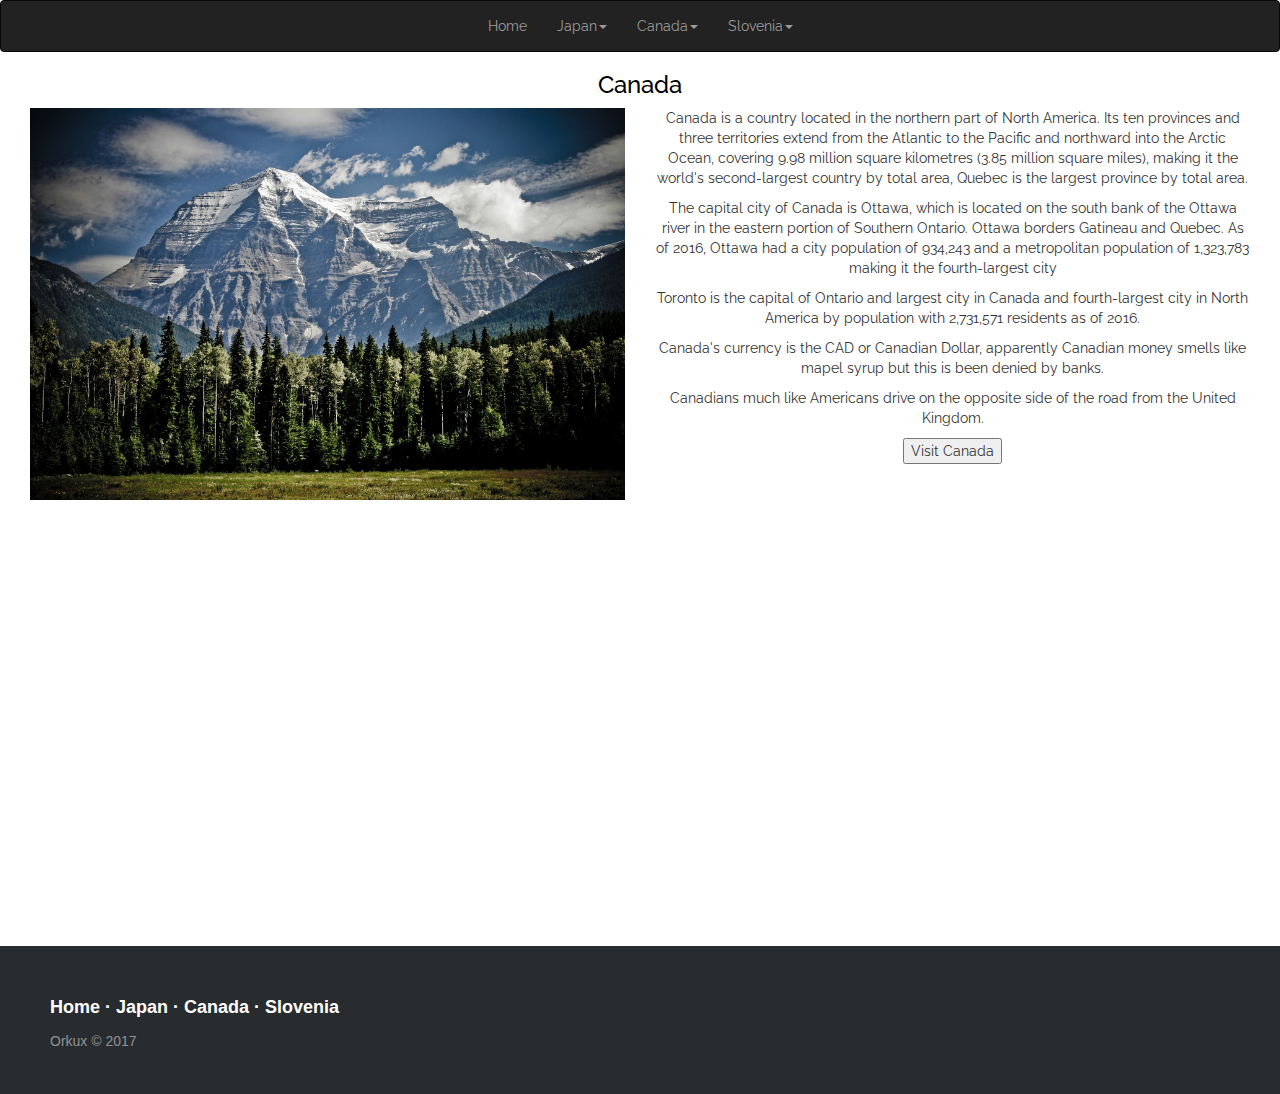
==== canada.html @ cfae04a3 "Add files via upload" ====
<!DOCTYPE html>

<hmtl>


  <head>
    <meta charset="utf-8">
    <meta http-equiv="X-UA-Compatible" content="IE=edge">
    <meta name="viewport" content="width=device-width, initial-scale=1">
    <link href="https://fonts.googleapis.com/css?family=Oswald|Raleway" rel="stylesheet">
    <link rel="stylesheet" href="css/custom.css">
    <link rel="stylesheet" href="css/bootstrap.css">
    <link rel="stylesheet" href="css/font-awesome.min.css">
    <title>Canada</title>

  </head>


  <body onload="startTime()">
    <nav class="navbar navbar-inverse">
      <div class="container-fluid">

        <div class="navbar-header">
          <button type="button" class="navbar-toggle collapsed" data-toggle="collapse" data-target="#bs-example-navbar-collapse-1" aria-expanded="false">
          <span class="sr-only">Toggle navigation</span>
          <span class="icon-bar"></span>
          <span class="icon-bar"></span>
          <span class="icon-bar"></span>
        </button>
          <a class="navbar-brand" href="Home.html">
        </a>
        </div>


        <div class="collapse navbar-collapse" id="bs-example-navbar-collapse-1">
          <ul class="nav navbar-nav">

            <li><a href="home.html">Home</a></li>
            <li class="dropdown">
              <a href="japan.html" class="dropdown-toggle" data-toggle="dropdown">Japan<span class="caret"></span></a>
              <ul class="dropdown-menu" role="menu">
                <li><a href="japan.html">Japan</a></li>
                <li><a href="Japan pages/japan converter.html">Currency converter</a></li>
                <li><a href="Japan pages/japan quiz.html">Quiz</a></li>
              </ul>
            </li>
            <li class="dropdown">
              <a href="canada.html" class="dropdown-toggle" data-toggle="dropdown">Canada<span class="caret"></span></a>
              <ul class="dropdown-menu" role="menu">
                <li class="active"><a href="canada.html">Canada</a></li>
                <li><a href="Canada Pages/canada converter.html">Currency converter</a></li>
                <li><a href="Canada Pages/canada quiz.html">Quiz</a></li>
              </ul>
              <li class="dropdown">
                <a href="slovenia.html" class="dropdown-toggle" data-toggle="dropdown">Slovenia<span class="caret"></span></a>
                <ul class="dropdown-menu" role="menu">
                  <li><a href="slovenia.html">Slovenia</a></li>
                  <li><a href="Slovenia Pages/slovenia converter.html">Currency converter</a></li>
                  <li><a href="Slovenia Pages/slovenia quiz.html">Quiz</a></li>
                </ul>
		  </ul>

        </div>
      </div>
    </nav>

    <div id="holder">
  <header>
  </header>


   <div id="body">
     <div class="container-fluid">
      <div class="row">
          <div class="col-lg-12"><center><h3>Canada</h3></center>
        </div>
    </div>
    <div class="container-fluid">
     <div class="row">
        <div class="col-lg-6"><img src="Canada Media/Mt1.jpg" class="img-responsive"  alt="A beautiful mountain view in Canada."></div>
         <div class="col-lg-6"><center><p>Canada is a country located in the northern part of North America. Its ten provinces and three territories extend from the Atlantic to the Pacific and northward into the Arctic Ocean, covering 9.98 million square kilometres (3.85 million square miles), making it the world's second-largest country by total area, Quebec is the largest province by total area.</p>
         <p>The capital city of Canada is Ottawa, which is located on the south bank of the Ottawa river in the eastern portion of Southern Ontario. Ottawa borders Gatineau and Quebec. As of 2016, Ottawa had a city population of 934,243 and a metropolitan population of 1,323,783 making it the fourth-largest city</p>
		 <p>Toronto is the capital of Ontario and largest city in Canada and fourth-largest city in North America by population with 2,731,571 residents as of 2016.</p>
         <p>Canada's currency is the CAD or Canadian Dollar, apparently Canadian money smells like mapel syrup but this is been denied by banks.</p>
         <p>Canadians much like Americans drive on the opposite side of the road from the United Kingdom.</p>
         <form>
           <input type="button" value="Visit Canada" onclick="window.location.href='https://www.lonelyplanet.com/canada'"</form></center>
           <br />
         <center><div class="embed-responsive-16by9">
           <iframe class="embed-responsive-item" src="https://www.youtube.com/embed/StRSjgb8QK4?showinfo=0" frameborder="0" allow="autoplay; encrypted-media" allowfullscreen></iframe>
			 </div></center>
       </div>
       </div>
   </div>
    </div>
  </div>

    <footer class="footer-distributed">

      <div class="footer-right">

        <div id="time"></div>

      </div>

      <div class="footer-left">

        <p class="footer-links">
          <a href="home.html">Home</a>
          ·
          <a href="japan.html">Japan</a>
          ·
          <a href="canada.html">Canada</a>
          ·
          <a href="slovenia.html">Slovenia</a>
        </p>

        <p>Orkux &copy; 2017</p>
      </div>

    </footer>
    </div>



  <script src="js/custom.js"></script>
  <script src="js/jquery-1.11.3.min.js"></script>
  <script src="js/bootstrap.js"></script>
  </body>


</hmtl>
---- css/custom.css ----
@charset "utf-8";
body {
	font-family: 'Raleway', sans-serif !important;
}

#naisu {
	font-family: 'Lily Script One', cursive !important;

}
/*#time {
	position: absolute;
	bottom: 0;
	right: 0;

}*/

#time {
	color: #fff;
}

.flags figure img {
	-webkit-filter: grayscale(100%);
	filter: grayscale(100%);
	-webkit-transition: .3s ease-in-out;
	transition: .3s ease-in-out;
}
.flags figure:hover img {
	-webkit-filter: grayscale(0);
	filter: grayscale(0);
}
.footer-distributed{
	background-color: #292c2f;
	box-shadow: 0 1px 1px 0 rgba(0, 0, 0, 0.12);
	box-sizing: border-box;
	width: 100%;
	text-align: left;
	font: normal 16px sans-serif;

	padding: 45px 50px;
	margin-top: 80px;
}

.footer-distributed .footer-left p{
	color:  #8f9296;
	font-size: 14px;
	margin: 0;
}

/* Footer links */

.footer-distributed p.footer-links{
	font-size:18px;
	font-weight: bold;
	color:  #ffffff;
	margin: 0 0 10px;
	padding: 0;
}

.footer-distributed p.footer-links a{
	display:inline-block;
	line-height: 1.8;
	text-decoration: none;
	color:  inherit;
}

.footer-distributed .footer-right{
	float: right;
	margin-top: 6px;
	max-width: 180px;
}

.footer-distributed .footer-right a{
	display: inline-block;
	width: 35px;
	height: 35px;
	background-color:  #33383b;
	border-radius: 2px;

	font-size: 20px;
	color: #ffffff;
	text-align: center;
	line-height: 35px;

	margin-left: 3px;
}

/* If you don't want the footer to be responsive, remove these media queries */

@media (max-width: 600px) {

	.footer-distributed .footer-left,
	.footer-distributed .footer-right{
		text-align: center;
	}

	.footer-distributed .footer-right{
		float: none;
		margin: 0 auto 20px;
	}

	.footer-distributed .footer-left p.footer-links{
		line-height: 1.8;
	}
}

@media (max-height:800px) {
  footer {
    position: static;
  }
  header {
    padding-top: 40px;
  }
}

html,body{
    height: 100%
}

#holder{
    min-height: 100%;
    position:relative;
}

#body{
    padding-bottom: 120px;    /* height of footer */
}

footer{
	position: absolute;
	bottom: 0;
}

@media (max-height:800px){
	footer { position: static; }
	header { padding-top:40px; }
}

h1,
h2,
h3,
h4,
h5,
h6,
.h1,
.h2,
.h3,
.h4,
.h5,
.h6 {
  font-family: 'Oswald', sans-serif !imp;
  font-weight: 500;
  line-height: 1.1;
  color: inherit;
}
#con{
	padding: 5px;
	text-align: center;

}

.question{
  font-size: 30px;
  margin-bottom: 10px;
}
.answers {
  margin-bottom: 20px;
  text-align: left;
  display: inline-block;
}
.answers label{
  display: block;
  margin-bottom: 10px;
}
button{
  font-family: 'Oswald', sans-serif;
	font-size: 22px;
	background-color: #808080;
	color: #fff;
	border: 0px;
	border-radius: 3px;
	padding: 20px;
	cursor: pointer;
	margin-bottom: 20px;
}
button:hover{
	background-color: #D3D3D3


		;
}
.slide{
  position: absolute;
  left: 0px;
  top: 0px;
  width: 100%;
  z-index: 1;
  opacity: 0;
  transition: opacity 0.5s;
}
.active-slide{
  opacity: 1;
  z-index: 2;
}
.quiz-container{
  position: relative;
  height: 200px;
  margin-top: 40px;
}
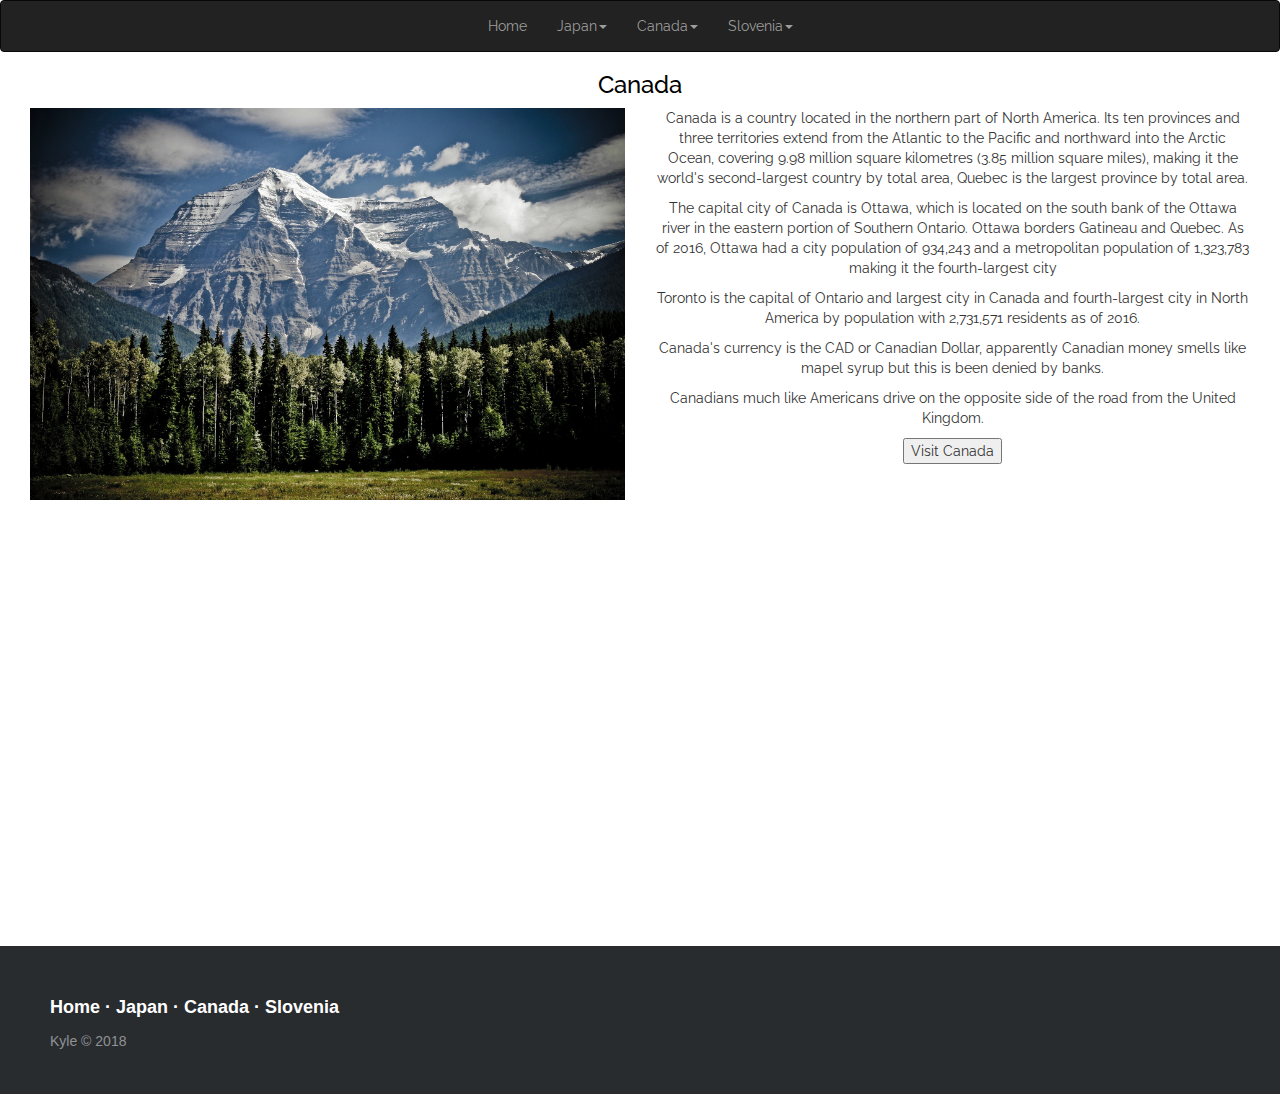
==== commit 9a96a885: "Add files via upload" ====
--- a/canada.html
+++ b/canada.html
@@ -115,7 +115,7 @@
           <a href="slovenia.html">Slovenia</a>
         </p>
 
-        <p>Orkux &copy; 2017</p>
+        <p>Kyle &copy; 2018</p>
       </div>
 
     </footer>
